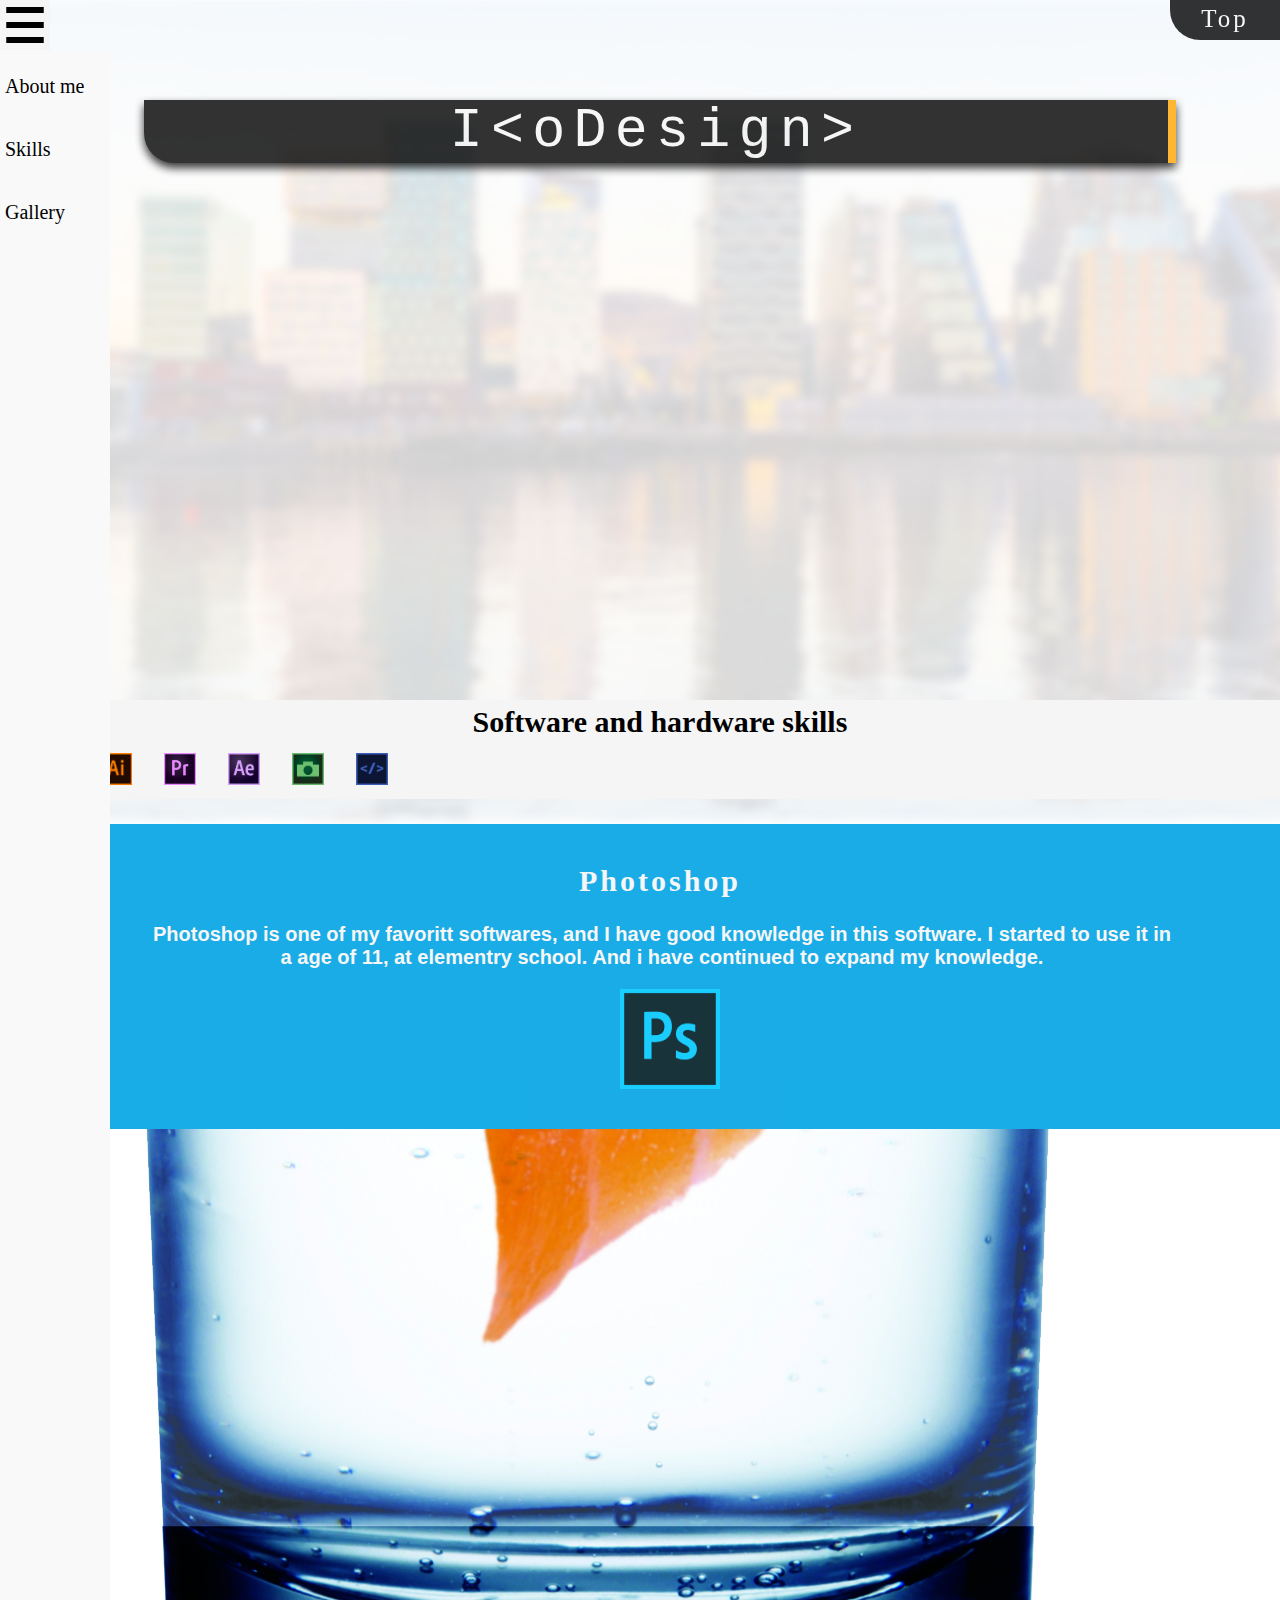
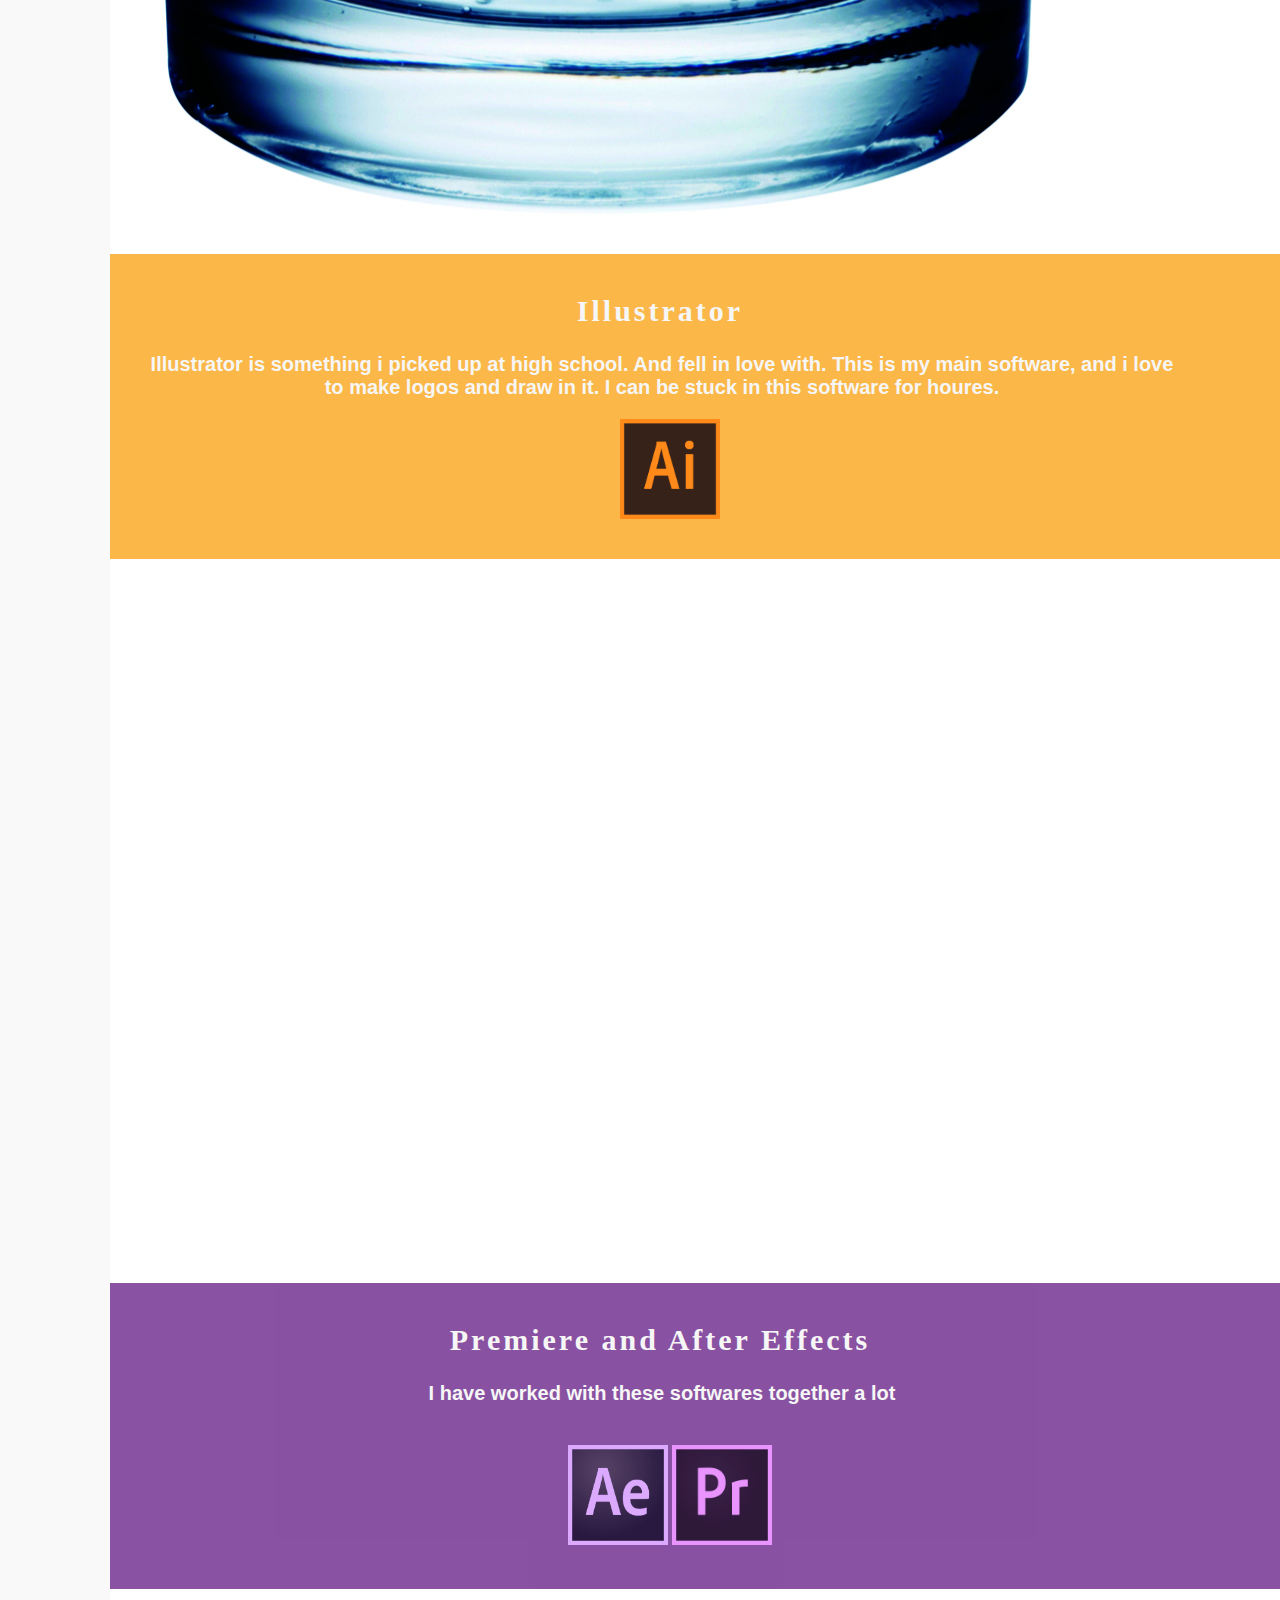
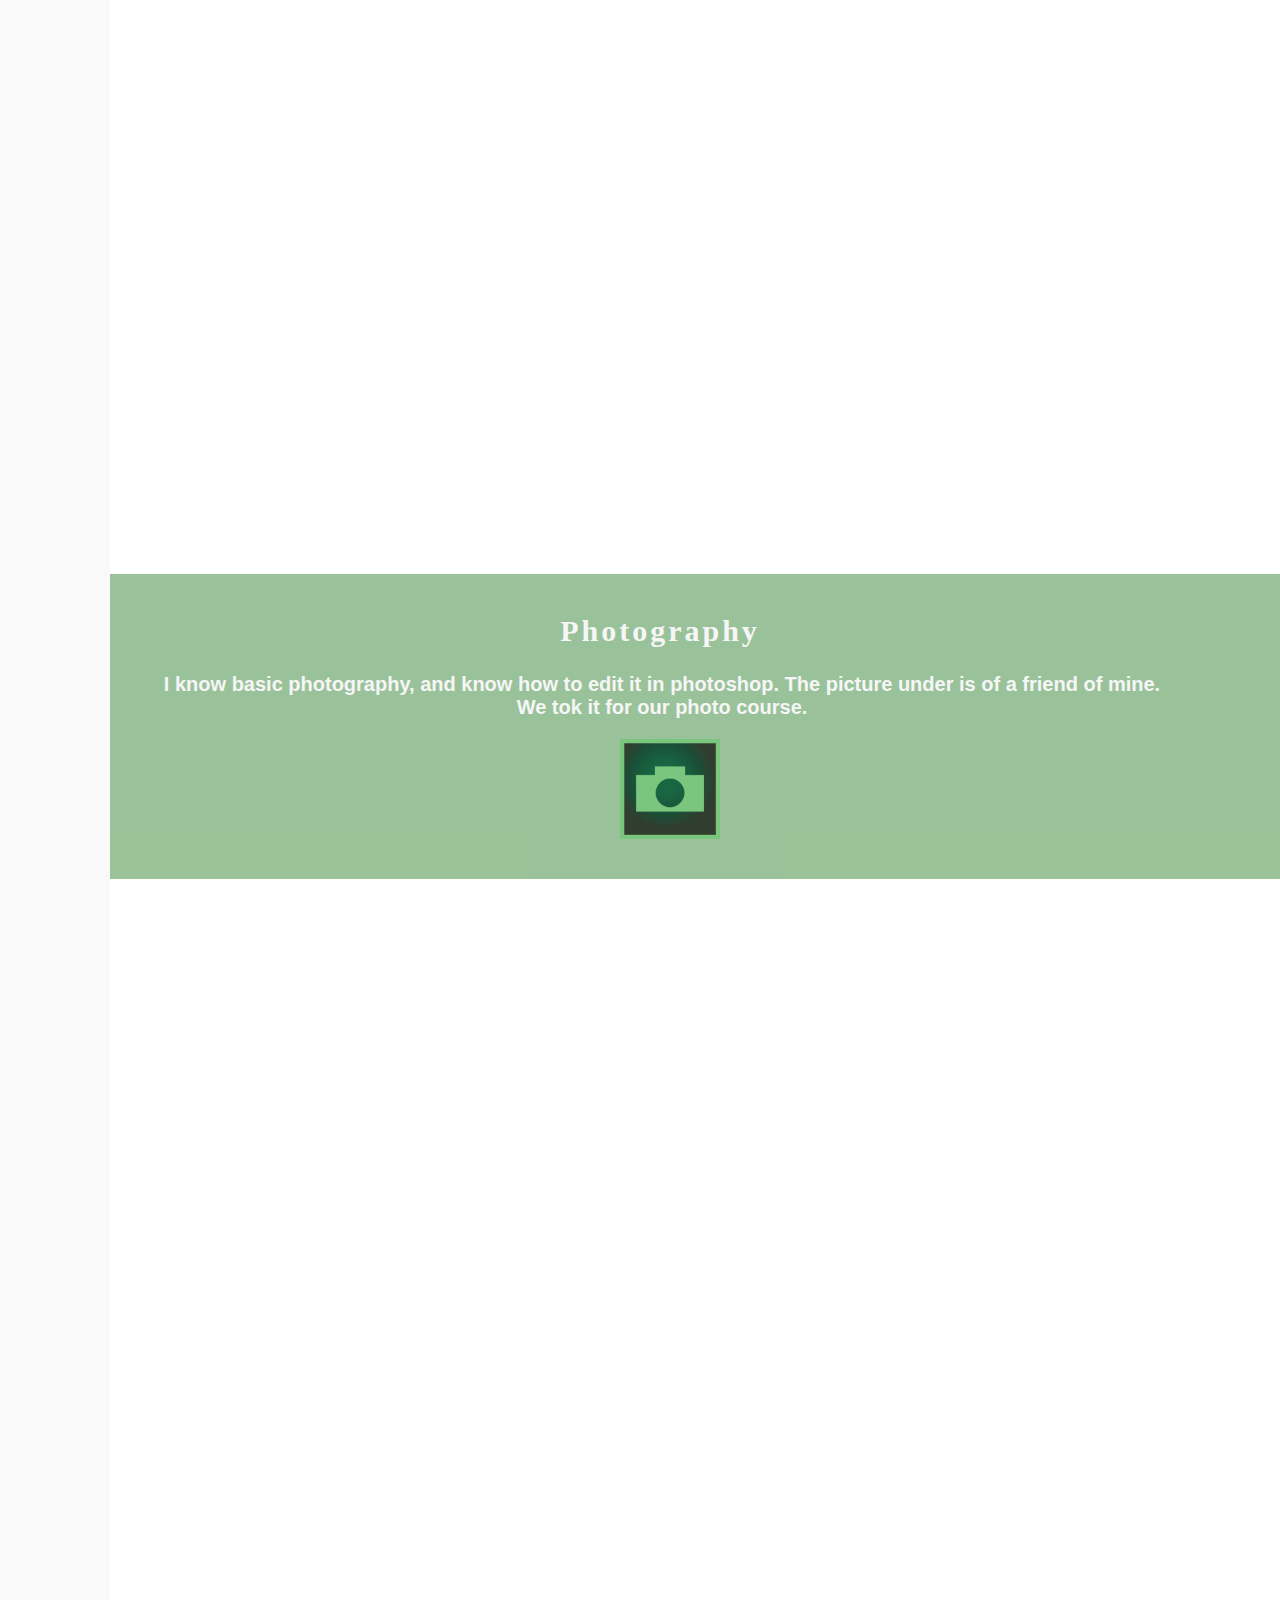
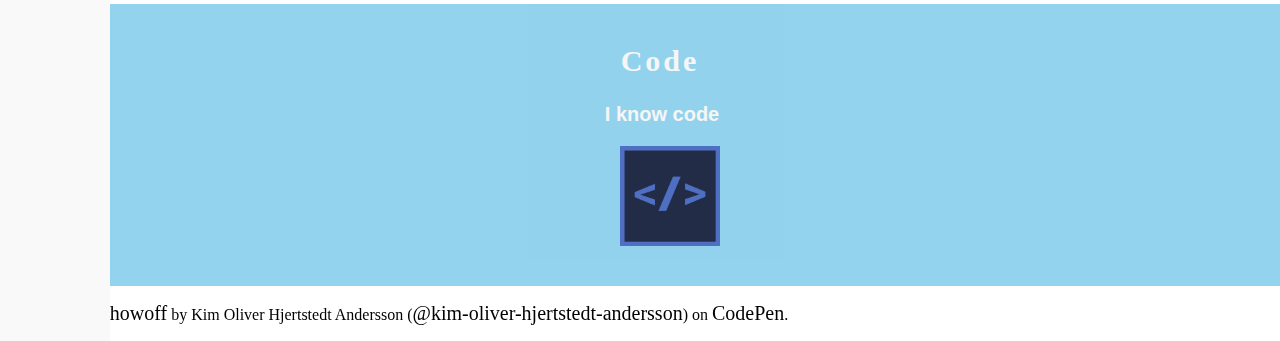
==== Index.html @ 506312f8 "First Website upload" ====
<html>
<head>
<meta name="viewport" content="width=device-width, initial-scale=1">
<script src="jquery-3.3.1.min.js"></script>
<script type="application/javascript" src="Navigation%20that%20sticks.js"></script> 
<title>Kim Oliver H. Andersson Portfolio</title>
<link rel="stylesheet" type="text/css" href="Frontpage.css">
<link rel="stylesheet" type="text/css" href="general%20elements.css">
<link rel="stylesheet" type="text/css" href="Parallax.css">
<link rel="stylesheet" type="text/css" href="meny%20som%20kommer%20senere.css">
</head>
<body>

 <div id="siden">
     <img src="images/Mitt/OSLO.jpg">
    </div>
     
<div class="Drop">
    <img id="dropm" src="images/Meny.png">
    <div class="DropCont">
    
     
   <a id="drops" href="About%20me.html">About me</a>
    <a id="drops" href="Index.html">Skills</a>   
    <a id="drops" href="Gallery.html">Gallery</a>
      </div>   
    </div>


  
   <div id="Navigation">
    
    
    <a href="#Navigation"><b4>Top</b4></a>
    
       </div> 
    
    
    <div class="typewriter"><h>I&lt;oDesign&gt;</h></div>

    
    
<div class="parallax"></div>



<div class="meny">

    <h6>Software and hardware skills</h6>
    
<li><a id="Iconmeny" href="#Photoshop"><img src="images/Photoshop_CC_icon.png" class="menyicon"></a></li>
<li><a id="Iconmeny" href="#Illustrator"><img src="images/1051px-Adobe_Illustrator_CC_icon.svg.png" class="menyicon"></a></li>
<li><a id="Iconmeny" href="#PremiereAfterEffects"><img src="images/Adobe_Premiere_Pro_CC_icon.svg.png" class="menyicon"> </a></li>
<li><a id="Iconmeny" href="#PremiereAfterEffects"><img src="images/1499901366after-effects-cc-logo-png.png" class="menyicon"></a>  </li> 
<li><a id="Iconmeny" href="#photo"><img src="images/fotoicon.png" class="menyicon"> </a>
<li><a id="Iconmeny" href="#code"><img src="images/Html%20css.png" class="menyicon"> </a>
    </div>


    
    <div id="Photoshop">

<h2>Photoshop</h2>
<h3>Photoshop is one of my favoritt softwares, and I have good knowledge in this software. I started to use it in a age of 11, at elementry school. And i have continued to expand my knowledge.</h3>

<img src="images/Photoshop_CC_icon.png" class="Ps">
</div>



<div class="parallax2"></div> 
<div id="Illustrator">
<h2>Illustrator</h2>
<h3>Illustrator is something i picked up at high school. And fell in love with. This is my main software, and i love to make logos and draw in it. I can be stuck in this software for houres.</h3> 
<img src="images/1051px-Adobe_Illustrator_CC_icon.svg.png" class="Ai">
    </div>
<div class="parallax3"></div> 
    
<div id="PremiereAfterEffects">
 <h2>Premiere and After Effects</h2>  
<h3>I have worked with these softwares together a lot</h3>
<img src="images/1499901366after-effects-cc-logo-png.png" class="AE">
<img src="images/Adobe_Premiere_Pro_CC_icon.svg.png" class="pp">

</div>
 <iframe width="560" height="560" src="https://www.youtube.com/embed/62NxaYNTPX0" frameborder="" allowfullscreen class="Youtube"></iframe>   
   
    
<div id="photo">
<h2>Photography</h2>
<h3>I know basic photography, and know how to edit it in photoshop. The picture under is of a friend of mine. We tok it for our photo course.</h3>
<img src="images/fotoicon.png" class="foto">
</div>

    
<div class="parallax5"></div>  
    
<div id="code">
<h2>Code</h2>
<h3>I know code</h3>    
<img src="images/Html%20css.png" class="icode"></div>
    <div id="codeoff"> 
   <p data-height="365" data-theme-id="light" data-slug-hash="MGYVRP" data-default-tab="css,result" data-user="kim-oliver-hjertstedt-andersson" data-embed-version="2" data-pen-title="Showoff" data-preview="true" class="codepen">See the Pen <a href="https://codepen.io/kim-oliver-hjertstedt-andersson/pen/MGYVRP/">Showoff</a> by Kim Oliver Hjertstedt Andersson (<a href="https://codepen.io/kim-oliver-hjertstedt-andersson">@kim-oliver-hjertstedt-andersson</a>) on <a href="https://codepen.io">CodePen</a>.</p>
<script async src="https://static.codepen.io/assets/embed/ei.js"></script>
    </div>
    

    
</body>    
</html>
---- Frontpage.css ----
/*________________________________hovedinnhold av text osv_____________________________________*/
#KoDesign{
    position: absolute;
    right: 0;
    left: 0;
    top: 6c0;
    z-index: 0;
    width: 100%;
}

body{
    
  
    position:relative;
    top: 0;
   margin: auto;
    left: 20;
    right: 20;
    
}


b5{
font-family: sans-serif;
position: relative;
color: white;
padding: 0px 0px;
background-color: gray;
opacity: 0.8;
top: 380;
font-size: 40;
text-align: center;
border-radius: 20px;
left: 0;
right: 0;
width: 200;
margin: auto;
}
b5:hover{
opacity: 0.5;
}

b2{
font-family: sans-serif;
position: relative;
color: white;
padding: 0px 0px;
background-color: gray;
opacity: 0.8;
top: 450;
font-size: 40;
text-align: center;
border-radius: 20px;
left: 0;
right: 0;
width: 200;
margin: auto;
}
b2:hover{
opacity: 0.5;
}

b3{
font-family: sans-serif;
position: relative;
color: white;
padding: 0px 0px;
background-color: gray;
opacity: 0.8;
top: 520;
font-size: 40;
text-align: center;
border-radius: 20px;
left: 0;
right: 0;
width: 200;
margin: auto;
}
b3:hover{
opacity: 0.5;
}







h2{
position: relative;
font-family: fantasy;
letter-spacing: 3px;
font-size: 30;
text-align: center;
color: whitesmoke;
opacity: 1;
padding-top: 40;
}

h3{
position: relative;
left: 130px;
color: whitesmoke;
font-family: sans-serif;
font-size: 20;
letter-spacing:;
max-width: 80%;
}

h4{
position: relative;
font-family: fantasy;
letter-spacing: 3px;
font-size: 40;
text-align: center;
color: black;
opacity: 0.7;
background-blend-mode: multiply;
}

/*PHOTOSHOP*/

#Photoshop{
background-color: #00a4e4;
position: relative; 
width: 100%;
padding-bottom: 40;
left:0;
right: 0;
height: auto;
z-index: 1;
opacity: 0.9;
margin: auto;
margin-bottom: 0;
    text-align: center;
}


.Ps{
top: 16%;
left: 10;
position: relative;
width: 100px;
height: 100px;
resize: both 100px;
z-index: 1;

}


/*Illustrator*/

#Illustrator{
background-color: #fbb034;
position: relative;
width: 100%;
padding-bottom: 40;
left:0;
right: 0;
height: auto;
z-index: 1;
opacity: 0.9;
margin: auto;
margin-bottom: 0;
  text-align: center;  
}

.Ai{
top: 16%;
left: 10;
position: relative;
width: 100px;
height: 100px;
resize: both 100px;
z-index: 1;

}
.Pelle{
    top: 400;
    left: 0;
    right: 0;
    align-content: center;
    position: absolute;
    z-index: 0;
}

/*Premier & After Effects*/
#PremiereAfterEffects{
top:0;

background-color: #7d3f98;
position: relative;

width: 100%;
padding-bottom: 40;
left:0;
right: 0;
height: auto;
z-index: 1;
opacity: 0.9;
margin: auto;
margin-bottom: 0;
text-align: center;
}
.pp{
top: 5%;
left: 10;
position: relative;
width: 100px;
height: 100px;
resize: both 100px;
z-index: 1;

}
.AE{
top: 50%;
left: 10;
position: relative;
width: 100px;
height: 100px;
resize: both 100px;
z-index: 1;
margin-top: 20;


}
iframe {
	position: relative;
    margin: auto;
left: 0;
    width: 100%;

	
}

/*Photography*/

#photo{
top: 0;
text-align: center;
background-color: darkseagreen;
position: relative;

width: 100%;
padding-bottom: 40;
left:0;
right: 0;
height: auto;
z-index: 1;
opacity: 0.9;
margin: auto;
margin-bottom: 0;
}

.foto{
top: 16%;
left:10 ;
position: relative;
width: 100px;
height: 100px;
resize: both 100px;
z-index: 1;

}


#code{
top: 0;
text-align: center;
background-color: skyblue;
position: relative;

width: 100%;
padding-bottom: 40;
left:0;
right: 0;
height: auto;
z-index: 1;
opacity: 0.9;
margin: auto;
margin-bottom: 0;
}

.icode{
top: 16%;
left:10 ;
position: relative;
width: 100px;
height: 100px;
resize: both 100px;
z-index: 1;
}
#codeoff{
    position: relative;
    top: 0;
    margin: auto;
}

/*Skills meny*/








/*Meny som følger etter scroll*/
---- Parallax.css ----
/*_______________________________Paralax______________________________*/
.parallax { 
    /* The image used */
    background-image: url("images/Mitt/DSC_0409.jpg");

    /* Set a specific height */
    height: 700px; 
top: 0;
    /* Create the parallax scrolling effect */
    background-attachment: fixed;
    background-position: center;
    background-repeat: no-repeat;
    background-size: cover;
    left: 0;
    right: 0;
    width: 100%;
   position: relative;
  
    top:0;
}
.parallax2 { 
    /* The image used */
    background-image: url("images/Mitt/kattedame.jpg");

    /* Set a specific height */
    height: 700px; 

    /* Create the parallax scrolling effect */
    background-attachment: fixed;
    background-position: center;
    background-repeat: no-repeat;
    background-size:300;
 left: 0;
    right: 0;
    width: 100%;
    position: relative;
    margin: auto;
    bottom: 0;
   
    top:0;
}
.parallax3 { 
    /* The image used */
    background-image: url("images/Mitt/Pelle.png");

    /* Set a specific height */
    height: 700px; 
position: relative;
    /* Create the parallax scrolling effect */
    background-attachment: fixed;
    background-position: center;
    background-repeat: no-repeat;
    background-size:;
 left: 0;
    right: 0;
    width: 100%;
   
    top:0;
}

.parallax5 { 
    /* The image used */
    background-image: url("images/Mitt/Magnus.jpg");
position: relative;
    /* Set a specific height */
    height: 700; 

    top:0;
    /* Create the parallax scrolling effect */
    background-attachment: fixed;
    background-position: center;
    background-repeat: no-repeat;
    background-size:cover;
 left: 0;
    right: 0;   
    width: 100%;
}


.parallax6 { 
    /* The image used */
    background-image: url("images/Mitt/profilepic.JPG");
position: relative;
    /* Set a specific height */
    height: 800; 

    top:0;
    /* Create the parallax scrolling effect */
    background-attachment: fixed;
    background-position: center;
    background-repeat: no-repeat;
    background-size:cover;
 left: 0;
    right: 0;   
    width: 100%;
}
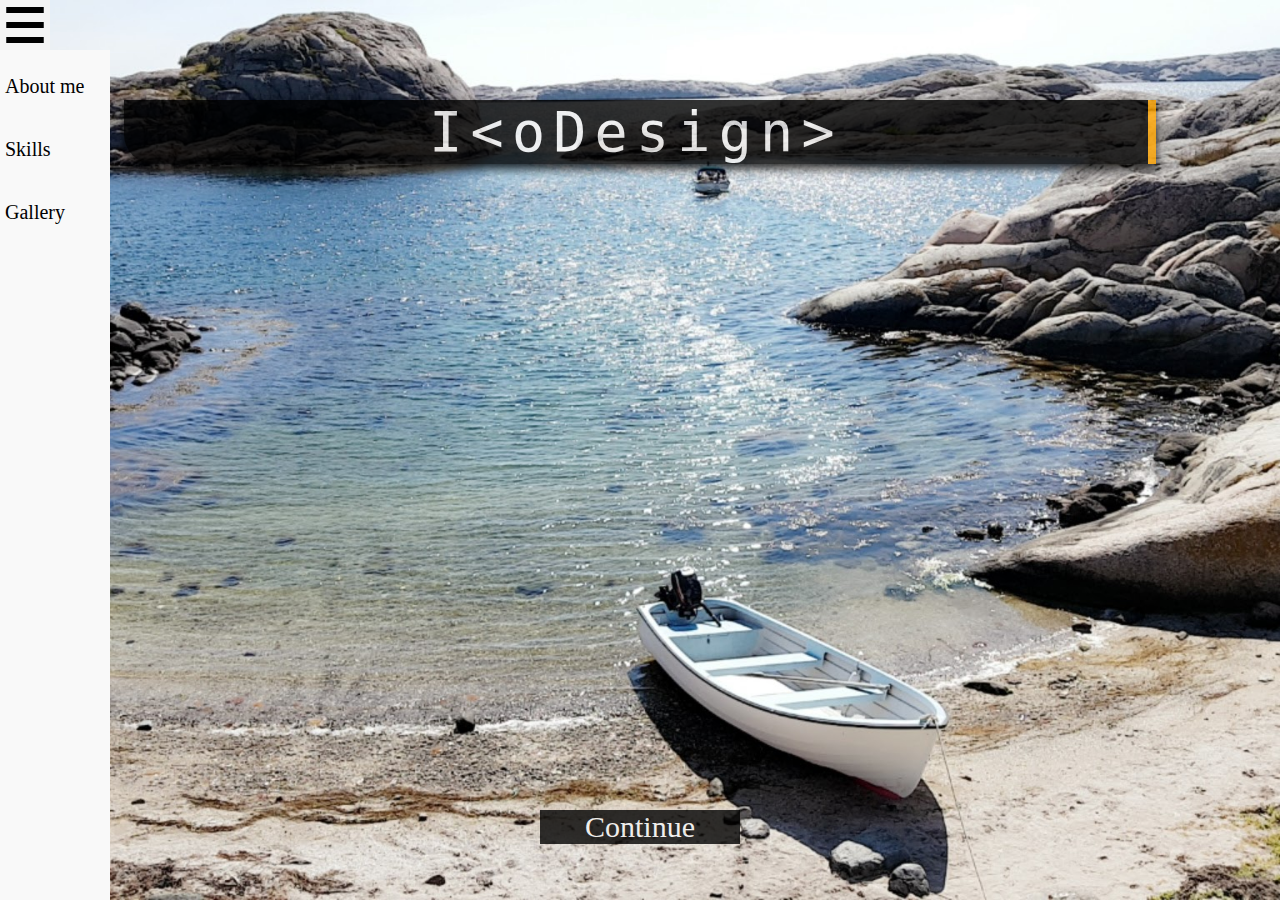
==== commit b8f17647: "Fixed" ====
--- a/Index.html
+++ b/Index.html
@@ -1,110 +1,30 @@
 <html>
+
 <head>
 <meta name="viewport" content="width=device-width, initial-scale=1">
-<script src="jquery-3.3.1.min.js"></script>
-<script type="application/javascript" src="Navigation%20that%20sticks.js"></script> 
-<title>Kim Oliver H. Andersson Portfolio</title>
-<link rel="stylesheet" type="text/css" href="Frontpage.css">
-<link rel="stylesheet" type="text/css" href="general%20elements.css">
-<link rel="stylesheet" type="text/css" href="Parallax.css">
+ <title>Kim Oliver H. Andersson Portfolio</title>   
+ <link rel="stylesheet" type="text/css" href="general%20elements.css">  
+ <link rel="stylesheet" type="text/css" href="frontstyle.css"> 
+     <link rel="stylesheet" type="text/css" href="general%20elements.css"> 
 <link rel="stylesheet" type="text/css" href="meny%20som%20kommer%20senere.css">
 </head>
 <body>
-
- <div id="siden">
-     <img src="images/Mitt/OSLO.jpg">
+ 
+  <div class="Mwidth"><div class="typewriter"><h>I&lt;oDesign&gt;</h></div>
+      <a href="About%20me.html" id="Continue">Continue</a>
     </div>
-     
+    
 <div class="Drop">
     <img id="dropm" src="images/Meny.png">
     <div class="DropCont">
     
-     
-   <a id="drops" href="About%20me.html">About me</a>
-    <a id="drops" href="Index.html">Skills</a>   
+    
+    <a id="drops" href="About%20me.html">About me</a>
+    <a id="drops" href="Skills.html">Skills</a>   
     <a id="drops" href="Gallery.html">Gallery</a>
-      </div>   
+        
     </div>
+</div>
+</body>
 
-
-  
-   <div id="Navigation">
-    
-    
-    <a href="#Navigation"><b4>Top</b4></a>
-    
-       </div> 
-    
-    
-    <div class="typewriter"><h>I&lt;oDesign&gt;</h></div>
-
-    
-    
-<div class="parallax"></div>
-
-
-
-<div class="meny">
-
-    <h6>Software and hardware skills</h6>
-    
-<li><a id="Iconmeny" href="#Photoshop"><img src="images/Photoshop_CC_icon.png" class="menyicon"></a></li>
-<li><a id="Iconmeny" href="#Illustrator"><img src="images/1051px-Adobe_Illustrator_CC_icon.svg.png" class="menyicon"></a></li>
-<li><a id="Iconmeny" href="#PremiereAfterEffects"><img src="images/Adobe_Premiere_Pro_CC_icon.svg.png" class="menyicon"> </a></li>
-<li><a id="Iconmeny" href="#PremiereAfterEffects"><img src="images/1499901366after-effects-cc-logo-png.png" class="menyicon"></a>  </li> 
-<li><a id="Iconmeny" href="#photo"><img src="images/fotoicon.png" class="menyicon"> </a>
-<li><a id="Iconmeny" href="#code"><img src="images/Html%20css.png" class="menyicon"> </a>
-    </div>
-
-
-    
-    <div id="Photoshop">
-
-<h2>Photoshop</h2>
-<h3>Photoshop is one of my favoritt softwares, and I have good knowledge in this software. I started to use it in a age of 11, at elementry school. And i have continued to expand my knowledge.</h3>
-
-<img src="images/Photoshop_CC_icon.png" class="Ps">
-</div>
-
-
-
-<div class="parallax2"></div> 
-<div id="Illustrator">
-<h2>Illustrator</h2>
-<h3>Illustrator is something i picked up at high school. And fell in love with. This is my main software, and i love to make logos and draw in it. I can be stuck in this software for houres.</h3> 
-<img src="images/1051px-Adobe_Illustrator_CC_icon.svg.png" class="Ai">
-    </div>
-<div class="parallax3"></div> 
-    
-<div id="PremiereAfterEffects">
- <h2>Premiere and After Effects</h2>  
-<h3>I have worked with these softwares together a lot</h3>
-<img src="images/1499901366after-effects-cc-logo-png.png" class="AE">
-<img src="images/Adobe_Premiere_Pro_CC_icon.svg.png" class="pp">
-
-</div>
- <iframe width="560" height="560" src="https://www.youtube.com/embed/62NxaYNTPX0" frameborder="" allowfullscreen class="Youtube"></iframe>   
-   
-    
-<div id="photo">
-<h2>Photography</h2>
-<h3>I know basic photography, and know how to edit it in photoshop. The picture under is of a friend of mine. We tok it for our photo course.</h3>
-<img src="images/fotoicon.png" class="foto">
-</div>
-
-    
-<div class="parallax5"></div>  
-    
-<div id="code">
-<h2>Code</h2>
-<h3>I know code</h3>    
-<img src="images/Html%20css.png" class="icode"></div>
-    <div id="codeoff"> 
-   <p data-height="365" data-theme-id="light" data-slug-hash="MGYVRP" data-default-tab="css,result" data-user="kim-oliver-hjertstedt-andersson" data-embed-version="2" data-pen-title="Showoff" data-preview="true" class="codepen">See the Pen <a href="https://codepen.io/kim-oliver-hjertstedt-andersson/pen/MGYVRP/">Showoff</a> by Kim Oliver Hjertstedt Andersson (<a href="https://codepen.io/kim-oliver-hjertstedt-andersson">@kim-oliver-hjertstedt-andersson</a>) on <a href="https://codepen.io">CodePen</a>.</p>
-<script async src="https://static.codepen.io/assets/embed/ei.js"></script>
-    </div>
-    
-
-    
-</body>    
 </html>--- a/frontstyle.css
+++ b/frontstyle.css
@@ -0,0 +1,30 @@
+body{
+background-image: url(images/Mitt/20170715_154450.jpg); 
+background-attachment: fixed;
+    background-position: center;
+    background-repeat: no-repeat;
+    background-size: cover;
+
+    
+}
+
+#Continue{
+    position:fixed;
+    color: whitesmoke;
+    font-family: fantasy;
+    text-decoration-line: none;
+    top: 90%;
+    text-align: center;
+    align-content: center;
+    left: 0;
+    right: 0;
+    font-size: 30;
+    width: 200;
+    background-color: black;
+    opacity: 0.8;
+    margin: auto;
+}
+#Continue:hover{
+    
+    opacity: 0.6;
+}
